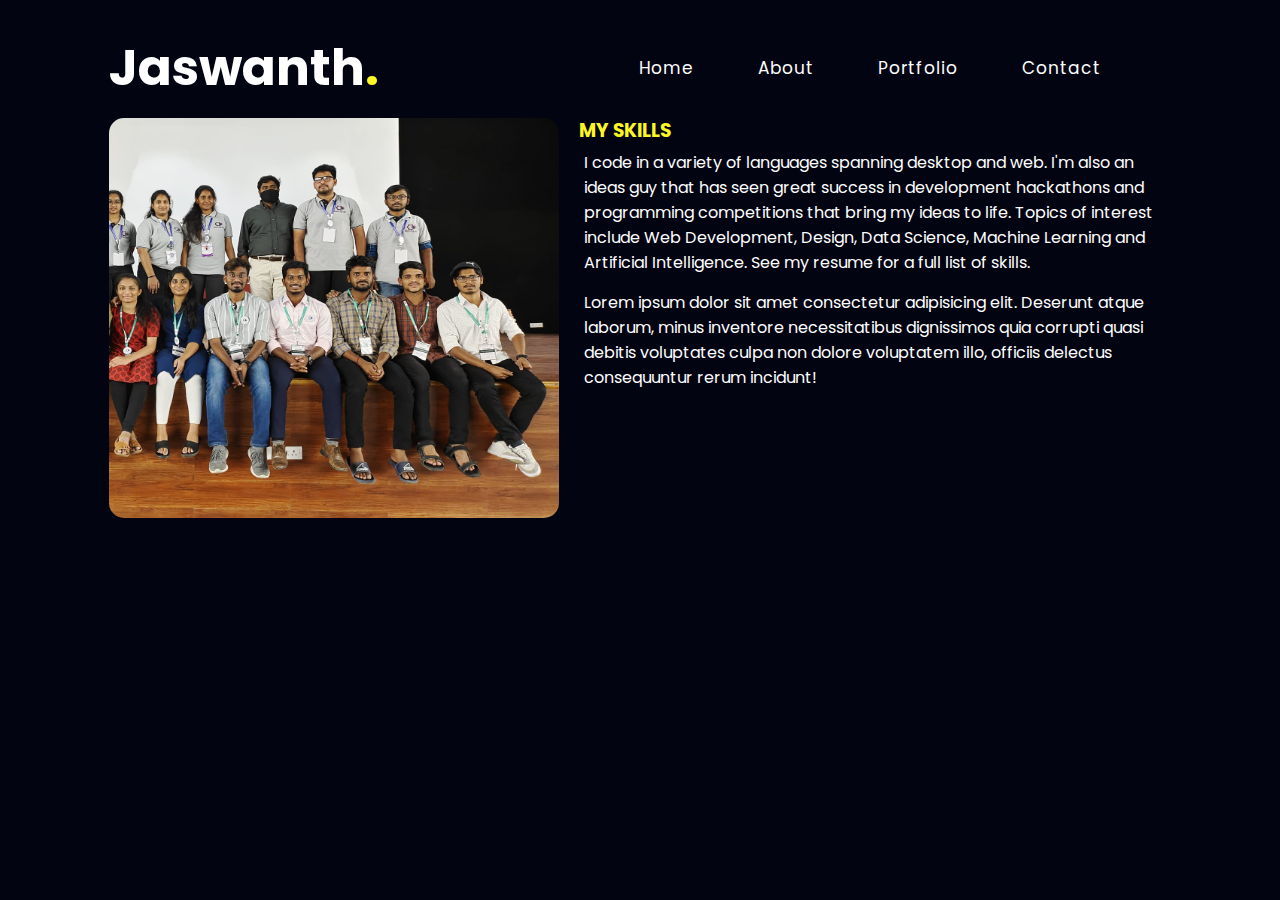
==== about.html @ 6b45dcd6 "everything" ====
<!DOCTYPE html>
<html lang="en">
  <head>
    <meta charset="UTF-8" />
    <meta http-equiv="X-UA-Compatible" content="IE=edge" />
    <meta name="viewport" content="width=device-width, initial-scale=1.0" />
    <title>Chunduri Jaswanth</title>
    <link rel="stylesheet" href="style.css" />
  </head>
  <body>
    <div class="header">
      <nav>
        <h1 class="logo"><a href="/">Jaswanth</a></h1>
        <h2 class="dot">.</h2>
        <ul>
          <li><a href="/">Home</a></li>
          <li><a href="about.html">About</a></li>
          <li><a href="portfolio.html">Portfolio</a></li>
          <li><a href="">Contact</a></li>
        </ul>
      </nav>
      <div class="about">
        <div class="about-me">
          <img src="images/works.jpeg" alt="" />
        </div>
        <div class="about-info">
          <h3 style="color: #fff724">MY SKILLS</h3>
          <p class="about-p1">
            I code in a variety of languages spanning desktop and web. I'm also
            an ideas guy that has seen great success in development hackathons
            and programming competitions that bring my ideas to life. Topics of
            interest include Web Development, Design, Data Science, Machine
            Learning and Artificial Intelligence. See my resume for a full list
            of skills.
          </p>
          <p class="about-p2">
            Lorem ipsum dolor sit amet consectetur adipisicing elit. Deserunt
            atque laborum, minus inventore necessitatibus dignissimos quia
            corrupti quasi debitis voluptates culpa non dolore voluptatem illo,
            officiis delectus consequuntur rerum incidunt!
          </p>
        </div>
      </div>
    </div>
  </body>
</html>
---- style.css ----
@import url("https://fonts.googleapis.com/css2?family=Poppins&display=swap");
* {
  margin: 0;
  padding: 0;
  box-sizing: border-box;
  font-family: "poppins", sans-serif;
}
html {
  overflow: hidden;
}

.header {
  width: 100vw;
  height: 100vh;
  background: #020412;
  color: #fff;
  padding: 0 8.5%;
  position: relative;
  /* border: 2px solid pink; */
}

nav {
  display: flex;
  width: 100%;
  align-items: center;
  flex-wrap: wrap;
  padding: 30px 0 10px;
}

.dot {
  font-size: 50px;
  color: #fff724;
}
.logo {
  cursor: pointer;
  /* text-decoration: none; */
  font-family: "Poppins", sans-serif;
  font-size: 50px;
  cursor: pointer;
}

.logo a {
  text-decoration: none;
  color: #fff;
}

.menu-icon {
  width: 35px;
  cursor: pointer;
  display: none;
}

nav ul {
  flex: 1;
  text-align: right;
  padding-right: 40px;
}

nav ul li {
  display: inline-block;
  list-style: none;
  margin: 10px 30px;
}

nav ul li a {
  color: #fff;
  text-decoration: none;
  letter-spacing: 1px;
  font-size: 17px;
}

nav ul li a:hover {
  color: #fff724;
}

.text-box {
  margin-top: 12%;
  font-size: 17px;
  letter-spacing: 1px;
  line-height: 26px;
}

.text-box h1 {
  font-size: 73px;
  line-height: 160px;
}

.text-box a {
  margin-top: 30px;
  display: inline-block;
  border-radius: 6px;
  border: 2px solid #fff724;
  color: #fff724;
  padding: 10px 30px;
  text-decoration: none;
}

.text-box .btn {
  background: #fff724;
  color: #000;
  margin-left: 30px;
  font-weight: 600;
}

.user-img {
  width: 350px;
  position: absolute;
  right: 5.5%;
  bottom: 75px;
  border-radius: 170px;
}

/* About section */

.about {
  display: flex;
  justify-content: normal;
  /* margin-left: 20px; */
}

.about-me img {
  width: 450px;
  height: 400px;
  position: relative;
  top: 2px;
  border-radius: 15px;
}

.about-info {
  margin-left: 20px;
}

.about-p1 {
  margin: 5px;
}
.about-p2 {
  margin: 15px 5px;
}

/* Portfolio section */

.port-list {
  margin: 30px;
}
.port-list-heading {
  color: #fff724;
}
/* 
.port-trad img{
    width: 400px;
    height: 250px;
} 
#port-desk-assist {
    background: #fff;
    width: 470px;
    height: 330px;
    /* margin: 30px; */

/* .port-list{
    display: flex; */

.port {
  background-color: #fff;
  height: 320px;
  width: 320px;
  margin: 10px 15px;
  position: relative;
  display: flex;
  justify-content: center;
  align-items: center;
  cursor: pointer;
}

.port:hover {
  background-color: #000;
  /* color: #fff; */
  transform: rotateY(360deg);
  transition: all 0.5s ease-in-out 0s;
}

.port h2 {
  color: #000;
  margin: 35px;
}
.port h2:hover {
  color: #fff;
  /* margin: 35px; */
}

.port-listing {
  display: flex;
  flex-direction: row;
  justify-content: center;
}

/* Responsive website */

@media only screen and (min-width: 360px) and (max-width: 500px) {
  .img {
    display: flex;
    justify-content: center;
    background-color: white;
  }
  .user-img {
    /* display: block; */
    display: flex;
    justify-content: center;
    position: absolute;
    top: 140px;
    width: 250px;
    right: 70px;
    /* margin-bottom: 350px;
    margin-right: 68px; */
  }

  nav ul li {
    display: none;
  }
  .logo {
    font-size: 25px;
  }
  .dot {
    margin-bottom: 14px;
  }
  .menu-icon {
    width: 32px;
    margin-top: 5px;
  }
  .text-box h1 {
    font-size: 25px;
  }

  .text-box {
    font-size: 10px;
    margin-top: 30;
  }
  .text-box {
    font-size: 10px;
    margin-top: 250px;
  }
  .text-box p {
    font-size: 12px;
    margin-bottom: 35px;
    position: relative;
    bottom: 30px;
  }
}

@media only screen and (min-width: 501px) and (max-width: 699px) {
  /* .header {
    background: red;
  } */
  .img {
    /* background: blue; */
    display: flex;
    justify-content: center;
  }
  .user-img {
    /* display: none; */
    width: 300px;
    position: relative;
    bottom: 335px;
    left: 12px;
  }
  nav ul {
    display: none;
  }
  .text-box {
    position: relative;
    top: 255px;
  }
  .text-box h1 {
    font-size: 35px;
  }
}
@media only screen and (min-width: 700px) and (max-width: 799px) {
  .logo {
    font-size: 40px;
  }

  .user-img {
    width: 210px;
    position: absolute;
    top: 39%;
    left: 68%;
  }
  .text-box h1 {
    font-size: 36px;
  }
  nav ul {
    display: flex;
    /* text-align: right; */
    position: absolute;
    left: 39%;
  }
  nav ul li {
    margin: 10px 18px;
  }
  .text-box p {
    font-size: 15px;
    position: relative;
    bottom: 30px px;
  }

  .text-box a {
    position: relative;
    bottom: 25px;
  }
}
@media only screen and (min-width: 800px) and (max-width: 929px) {
  .header {
    overflow-x: hidden;
    overflow-y: hidden;
  }
  .menu-icon {
    display: none;
  }
  .user-img {
    width: 260px;
    right: 1.5%;
    bottom: 160px;
  }
  nav ul {
    display: flex;
    flex-direction: row;
    position: relative;
    left: 305px;
    bottom: 55px;
  }
  nav ul li {
    margin: 10px 20px;
  }
  .text-box {
    position: relative;
    bottom: 20px;
  }
  .text-box p {
    position: relative;
    bottom: 30px;
  }
  .text-box h1 {
    font-size: 45px;
  }
}

@media only screen and (max-width: 930px) {
  /* .user-img {
    display: none;
  } */
  /* 
  .menu-icon {
    display: block;
    position: absolute;
    cursor: pointer;
    right: 5%;
    top: 55px;
  } */

  /* nav ul {
    display: flex;
    flex-direction: column;
  } */
}

@media only screen and (min-width: 930px) and (max-width: 1100px) {
  nav ul {
    padding-right: 0px;
    /* padding-left: 20px; */
    position: relative;
    left: 5%;
  }

  /*  */
}
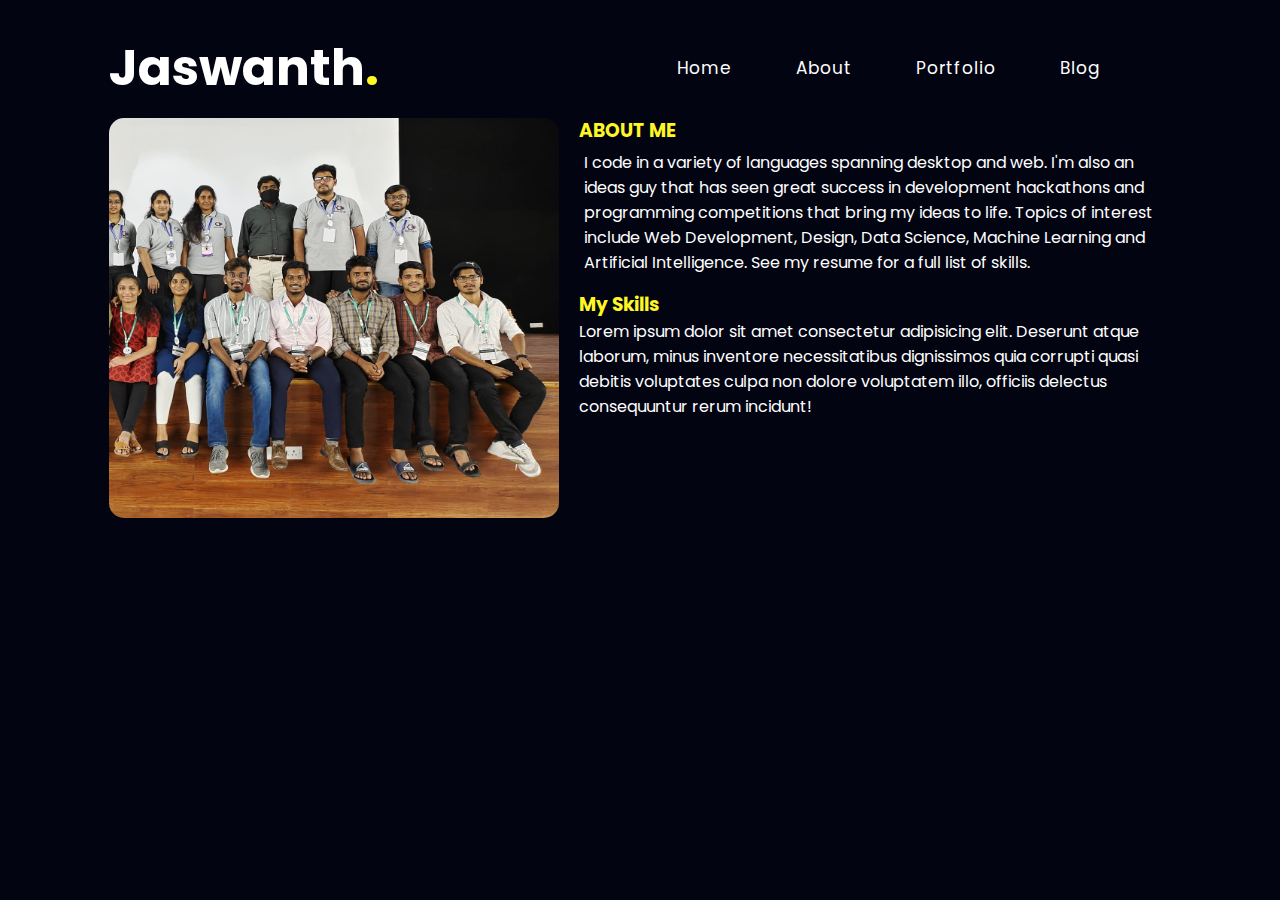
==== commit 66563671: "changed to px to rem" ====
--- a/about.html
+++ b/about.html
@@ -16,7 +16,7 @@
           <li><a href="/">Home</a></li>
           <li><a href="about.html">About</a></li>
           <li><a href="portfolio.html">Portfolio</a></li>
-          <li><a href="">Contact</a></li>
+          <li><a href="">Blog</a></li>
         </ul>
       </nav>
       <div class="about">
@@ -24,7 +24,7 @@
           <img src="images/works.jpeg" alt="" />
         </div>
         <div class="about-info">
-          <h3 style="color: #fff724">MY SKILLS</h3>
+          <h3 style="color: #fff724">ABOUT ME</h3>
           <p class="about-p1">
             I code in a variety of languages spanning desktop and web. I'm also
             an ideas guy that has seen great success in development hackathons
@@ -34,6 +34,7 @@
             of skills.
           </p>
           <p class="about-p2">
+            <h3 style="color: #fff724">My Skills</h3>
             Lorem ipsum dolor sit amet consectetur adipisicing elit. Deserunt
             atque laborum, minus inventore necessitatibus dignissimos quia
             corrupti quasi debitis voluptates culpa non dolore voluptatem illo,
--- a/style.css
+++ b/style.css
@@ -28,14 +28,14 @@
 }
 
 .dot {
-  font-size: 50px;
+  font-size: 3.125rem;
   color: #fff724;
 }
 .logo {
   cursor: pointer;
   /* text-decoration: none; */
   font-family: "Poppins", sans-serif;
-  font-size: 50px;
+  font-size: 3.125rem;
   cursor: pointer;
 }
 
@@ -53,61 +53,72 @@
 nav ul {
   flex: 1;
   text-align: right;
-  padding-right: 40px;
+  padding-right: 2.5rem;
 }
 
 nav ul li {
   display: inline-block;
   list-style: none;
-  margin: 10px 30px;
+  margin: 0.625rem 1.875rem;
 }
 
 nav ul li a {
   color: #fff;
   text-decoration: none;
   letter-spacing: 1px;
-  font-size: 17px;
+  font-size: 1.063rem;
+  cursor: pointer;
 }
 
 nav ul li a:hover {
   color: #fff724;
+  transition-delay: 0.2s, 100ms;
+  /* transition-delay: 0.5s ease-out; */
+  /* transition: blue 5s ease-out 100ms; */
 }
 
 .text-box {
-  margin-top: 12%;
-  font-size: 17px;
+  margin-top: 6.63rem;
+  font-size: 1.063rem;
   letter-spacing: 1px;
-  line-height: 26px;
+  line-height: 1.625rem;
 }
 
 .text-box h1 {
-  font-size: 73px;
-  line-height: 160px;
+  font-size: 3.5rem;
+  line-height: 10rem;
 }
 
 .text-box a {
-  margin-top: 30px;
+  margin-top: 1.875rem;
   display: inline-block;
   border-radius: 6px;
   border: 2px solid #fff724;
   color: #fff724;
-  padding: 10px 30px;
+  padding: 0.625rem 1.875rem;
   text-decoration: none;
 }
-
+.text-box a:hover {
+  background-color: yellow;
+  color: black;
+  font-weight: bold;
+}
 .text-box .btn {
   background: #fff724;
   color: #000;
-  margin-left: 30px;
+  margin-left: 1.875rem;
   font-weight: 600;
 }
-
+.text-box .btn:hover {
+  background-color: black;
+  color: yellow;
+}
 .user-img {
-  width: 350px;
-  position: absolute;
-  right: 5.5%;
-  bottom: 75px;
-  border-radius: 170px;
+  width: 21.875rem;
+  position: relative;
+  left: 74%;
+  bottom: 20.625rem;
+  border-radius: 10.625rem;
 }
 
 /* About section */
@@ -194,181 +205,3 @@
 }
 
 /* Responsive website */
-
-@media only screen and (min-width: 360px) and (max-width: 500px) {
-  .img {
-    display: flex;
-    justify-content: center;
-    background-color: white;
-  }
-  .user-img {
-    /* display: block; */
-    display: flex;
-    justify-content: center;
-    position: absolute;
-    top: 140px;
-    width: 250px;
-    right: 70px;
-    /* margin-bottom: 350px;
-    margin-right: 68px; */
-  }
-
-  nav ul li {
-    display: none;
-  }
-  .logo {
-    font-size: 25px;
-  }
-  .dot {
-    margin-bottom: 14px;
-  }
-  .menu-icon {
-    width: 32px;
-    margin-top: 5px;
-  }
-  .text-box h1 {
-    font-size: 25px;
-  }
-
-  .text-box {
-    font-size: 10px;
-    margin-top: 30;
-  }
-  .text-box {
-    font-size: 10px;
-    margin-top: 250px;
-  }
-  .text-box p {
-    font-size: 12px;
-    margin-bottom: 35px;
-    position: relative;
-    bottom: 30px;
-  }
-}
-
-@media only screen and (min-width: 501px) and (max-width: 699px) {
-  /* .header {
-    background: red;
-  } */
-  .img {
-    /* background: blue; */
-    display: flex;
-    justify-content: center;
-  }
-  .user-img {
-    /* display: none; */
-    width: 300px;
-    position: relative;
-    bottom: 335px;
-    left: 12px;
-  }
-  nav ul {
-    display: none;
-  }
-  .text-box {
-    position: relative;
-    top: 255px;
-  }
-  .text-box h1 {
-    font-size: 35px;
-  }
-}
-@media only screen and (min-width: 700px) and (max-width: 799px) {
-  .logo {
-    font-size: 40px;
-  }
-
-  .user-img {
-    width: 210px;
-    position: absolute;
-    top: 39%;
-    left: 68%;
-  }
-  .text-box h1 {
-    font-size: 36px;
-  }
-  nav ul {
-    display: flex;
-    /* text-align: right; */
-    position: absolute;
-    left: 39%;
-  }
-  nav ul li {
-    margin: 10px 18px;
-  }
-  .text-box p {
-    font-size: 15px;
-    position: relative;
-    bottom: 30px px;
-  }
-
-  .text-box a {
-    position: relative;
-    bottom: 25px;
-  }
-}
-@media only screen and (min-width: 800px) and (max-width: 929px) {
-  .header {
-    overflow-x: hidden;
-    overflow-y: hidden;
-  }
-  .menu-icon {
-    display: none;
-  }
-  .user-img {
-    width: 260px;
-    right: 1.5%;
-    bottom: 160px;
-  }
-  nav ul {
-    display: flex;
-    flex-direction: row;
-    position: relative;
-    left: 305px;
-    bottom: 55px;
-  }
-  nav ul li {
-    margin: 10px 20px;
-  }
-  .text-box {
-    position: relative;
-    bottom: 20px;
-  }
-  .text-box p {
-    position: relative;
-    bottom: 30px;
-  }
-  .text-box h1 {
-    font-size: 45px;
-  }
-}
-
-@media only screen and (max-width: 930px) {
-  /* .user-img {
-    display: none;
-  } */
-  /* 
-  .menu-icon {
-    display: block;
-    position: absolute;
-    cursor: pointer;
-    right: 5%;
-    top: 55px;
-  } */
-
-  /* nav ul {
-    display: flex;
-    flex-direction: column;
-  } */
-}
-
-@media only screen and (min-width: 930px) and (max-width: 1100px) {
-  nav ul {
-    padding-right: 0px;
-    /* padding-left: 20px; */
-    position: relative;
-    left: 5%;
-  }
-
-  /*  */
-}
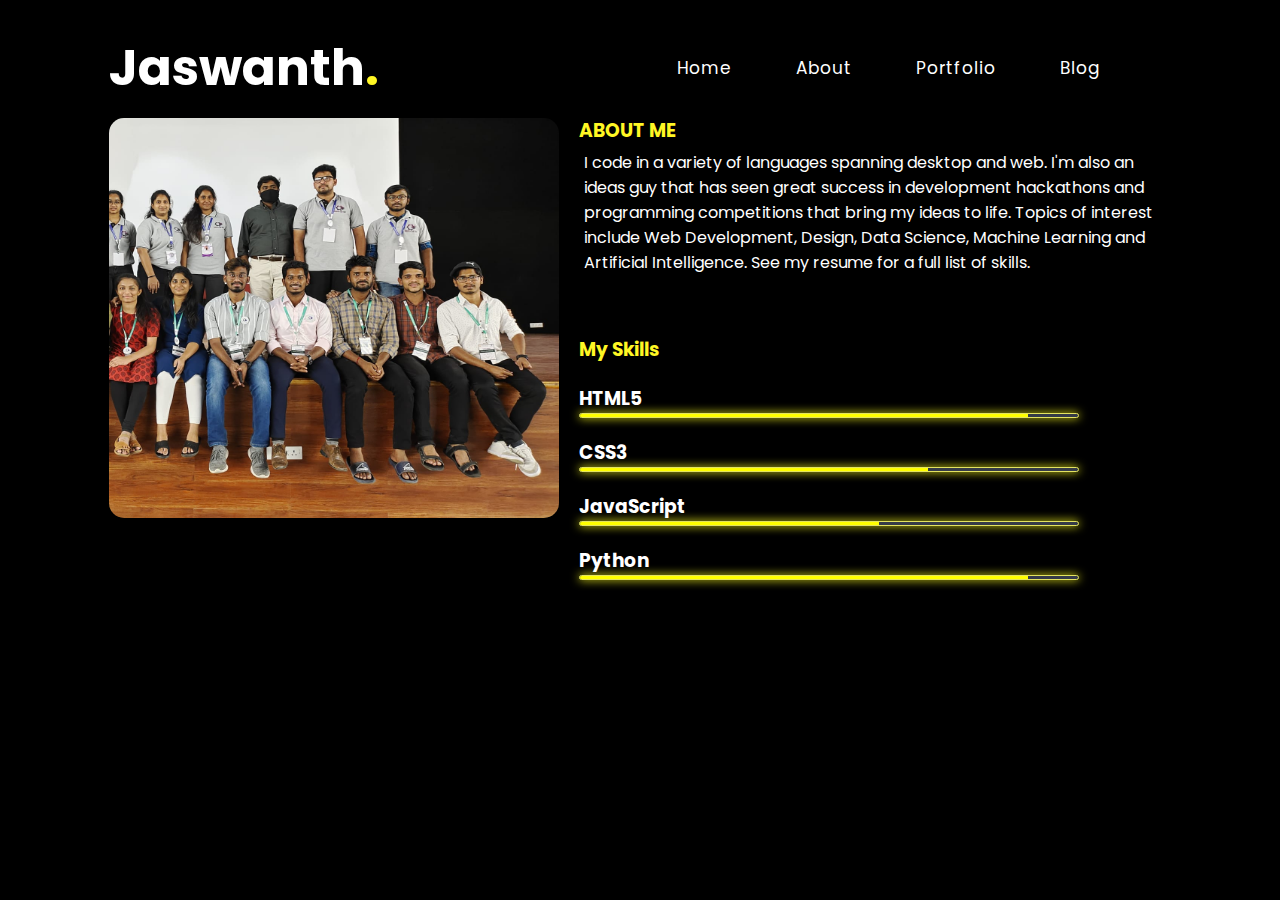
==== commit 0123e855: "Merge pull request #1 from 5riman/master" ====
--- a/about.html
+++ b/about.html
@@ -5,23 +5,35 @@
     <meta http-equiv="X-UA-Compatible" content="IE=edge" />
     <meta name="viewport" content="width=device-width, initial-scale=1.0" />
     <title>Chunduri Jaswanth</title>
+    <meta content="width=device-width, initial-scale=1" name="viewport" />
     <link rel="stylesheet" href="style.css" />
+    <link rel="stylesheet" href="responsive.css" />
+    <link
+      rel="stylesheet"
+      href="https://cdnjs.cloudflare.com/ajax/libs/font-awesome/5.15.3/css/all.min.css"
+    />
   </head>
   <body>
     <div class="header">
       <nav>
         <h1 class="logo"><a href="/">Jaswanth</a></h1>
         <h2 class="dot">.</h2>
+        <input type="checkbox" id="check" />
+        <label for="check" class="checkbtn">
+          <i class="fas fa-bars"></i>
+        </label>
+
         <ul>
           <li><a href="/">Home</a></li>
-          <li><a href="about.html">About</a></li>
-          <li><a href="portfolio.html">Portfolio</a></li>
-          <li><a href="">Blog</a></li>
+          <li><a href="/about.html">About</a></li>
+          <li><a href="/portfolio.html">Portfolio</a></li>
+          <li><a href="/blogs.html">Blog</a></li>
         </ul>
+        <img src="images/menu.png" class="menu-icon" alt="" />
       </nav>
       <div class="about">
         <div class="about-me">
-          <img src="images/works.jpeg" alt="" />
+          <img id="group_pic" src="images/works.jpeg" alt="" />
         </div>
         <div class="about-info">
           <h3 style="color: #fff724">ABOUT ME</h3>
@@ -33,15 +45,24 @@
             Learning and Artificial Intelligence. See my resume for a full list
             of skills.
           </p>
-          <p class="about-p2">
-            <h3 style="color: #fff724">My Skills</h3>
-            Lorem ipsum dolor sit amet consectetur adipisicing elit. Deserunt
-            atque laborum, minus inventore necessitatibus dignissimos quia
-            corrupti quasi debitis voluptates culpa non dolore voluptatem illo,
-            officiis delectus consequuntur rerum incidunt!
-          </p>
+        <div class="skills">
+          <h3 style="color: #fff724">My Skills</h3>
+          <li>
+            <h3>HTML5</h3><span class="bar"><span class="html"></span></span>
+          </li>
+          <li>
+            <h3>CSS3</h3><span class="bar"><span class="css"></span></span>
+          </li>
+          <li>
+            <h3>JavaScript</h3><span class="bar"><span class="javascript"></span></span>
+          </li>
+          <li>
+            <h3>Python</h3><span class="bar"><span class="python"></span></span>
+          </li>
+        </div>
         </div>
       </div>
     </div>
+    <script src="second_script.js"></script>
   </body>
 </html>
--- a/style.css
+++ b/style.css
@@ -5,18 +5,31 @@
   box-sizing: border-box;
   font-family: "poppins", sans-serif;
 }
-html {
-  overflow: hidden;
-}
-
+body {
+  background: black;
+}
 .header {
   width: 100vw;
   height: 100vh;
-  background: #020412;
+  background: black;
   color: #fff;
   padding: 0 8.5%;
   position: relative;
   /* border: 2px solid pink; */
+}
+
+.checkbtn {
+  font-size: 30px;
+  color: white;
+  float: left;
+  line-height: 80px;
+  margin-right: 40px;
+  cursor: pointer;
+  display: none;
+}
+
+#check {
+  display: none;
 }
 
 nav {
@@ -31,6 +44,7 @@
   font-size: 3.125rem;
   color: #fff724;
 }
+
 .logo {
   cursor: pointer;
   /* text-decoration: none; */
@@ -72,9 +86,7 @@
 
 nav ul li a:hover {
   color: #fff724;
-  transition-delay: 0.2s, 100ms;
-  /* transition-delay: 0.5s ease-out; */
-  /* transition: blue 5s ease-out 100ms; */
+  transition: 0.9s;
 }
 
 .text-box {
@@ -98,21 +110,14 @@
   padding: 0.625rem 1.875rem;
   text-decoration: none;
 }
-.text-box a:hover {
-  background-color: yellow;
-  color: black;
-  font-weight: bold;
-}
+
 .text-box .btn {
   background: #fff724;
   color: #000;
   margin-left: 1.875rem;
   font-weight: 600;
 }
-.text-box .btn:hover {
-  background-color: black;
-  color: yellow;
-}
+
 .user-img {
   width: 21.875rem;
   position: relative;
@@ -146,6 +151,83 @@
 }
 .about-p2 {
   margin: 15px 5px;
+}
+
+.skills{
+  width: 500px;
+  margin: 60px 0;
+  color: white;
+}
+
+.skills li{
+  margin: 20px 0;
+  list-style: none;
+}
+
+.bar{
+  background: #353b48;
+  display: block;
+  height: 5px;
+  border: 1px solid rgb(227, 227, 97);
+  border-radius: 5px;
+  overflow: hidden;
+  box-shadow: 0 0 10px #ffff1c;
+}
+
+.bar span{
+  height: 5px;
+  float: left;
+  background: yellow;
+}
+
+.html{
+  width: 90%;
+  animation: html 2s;
+}
+.css{
+  width: 70%;
+  animation: css 2s;
+}
+.javascript{
+  width: 60%;
+  animation: javascript 2s;
+}
+.python{
+  width: 90%;
+  animation: python 2s;
+}
+
+@keyframes html{
+  0%{
+    width: 0%;
+  }
+  100%{
+    width: 90%;
+  }
+}
+@keyframes css{
+  0%{
+    width: 0%;
+  }
+  100%{
+    width: 70%;
+  }
+}
+@keyframes javascript{
+  0%{
+    width: 0%;
+  }
+  100%{
+    width: 60%;
+  }
+}
+@keyframes python{
+  0%{
+    width: 0%;
+  }
+  100%{
+    width: 90%;
+  }
 }
 
 /* Portfolio section */
@@ -203,5 +285,3 @@
   flex-direction: row;
   justify-content: center;
 }
-
-/* Responsive website */
--- a/responsive.css
+++ b/responsive.css
@@ -0,0 +1,71 @@
+@media only screen and (max-width: 576px) {
+  .logo {
+    font-size: 2rem;
+  }
+  .dot {
+    position: relative;
+    bottom: 6px;
+  }
+
+  .user-img {
+    left: 5%;
+    bottom: 30rem;
+    width: 18rem;
+  }
+
+  .text-box h1 {
+    font-size: 1rem;
+    position: relative;
+    top: 2.5rem;
+  }
+  .text-box a {
+    font-size: 0.8rem;
+    width: 9rem;
+    padding: 0.625rem 0.8rem;
+  }
+  .text-box {
+    margin-top: 14rem;
+  }
+  .text-box p {
+    font-size: 0.7rem;
+  }
+
+  .checkbtn {
+    display: block;
+  }
+  ul {
+    position: fixed;
+    width: 100%;
+    height: 100vh;
+    background: black;
+    top: 100px;
+    left: -100%;
+    text-align: center;
+    transition: all 0.5s;
+    display: flex;
+    flex-direction: column;
+    align-items: center;
+    /* justify-content: center; */
+  }
+  nav ul li {
+    display: block;
+    margin: 15px 0;
+    line-height: 30px;
+  }
+  nav ul li a {
+    font-size: 20px;
+  }
+  a:hover,
+  a.active {
+    background: none;
+    color: yellow;
+  }
+
+  #check:checked ~ ul {
+    left: 0;
+  }
+
+  #check:checked ~ .user-img {
+    display: none;
+  }
+}
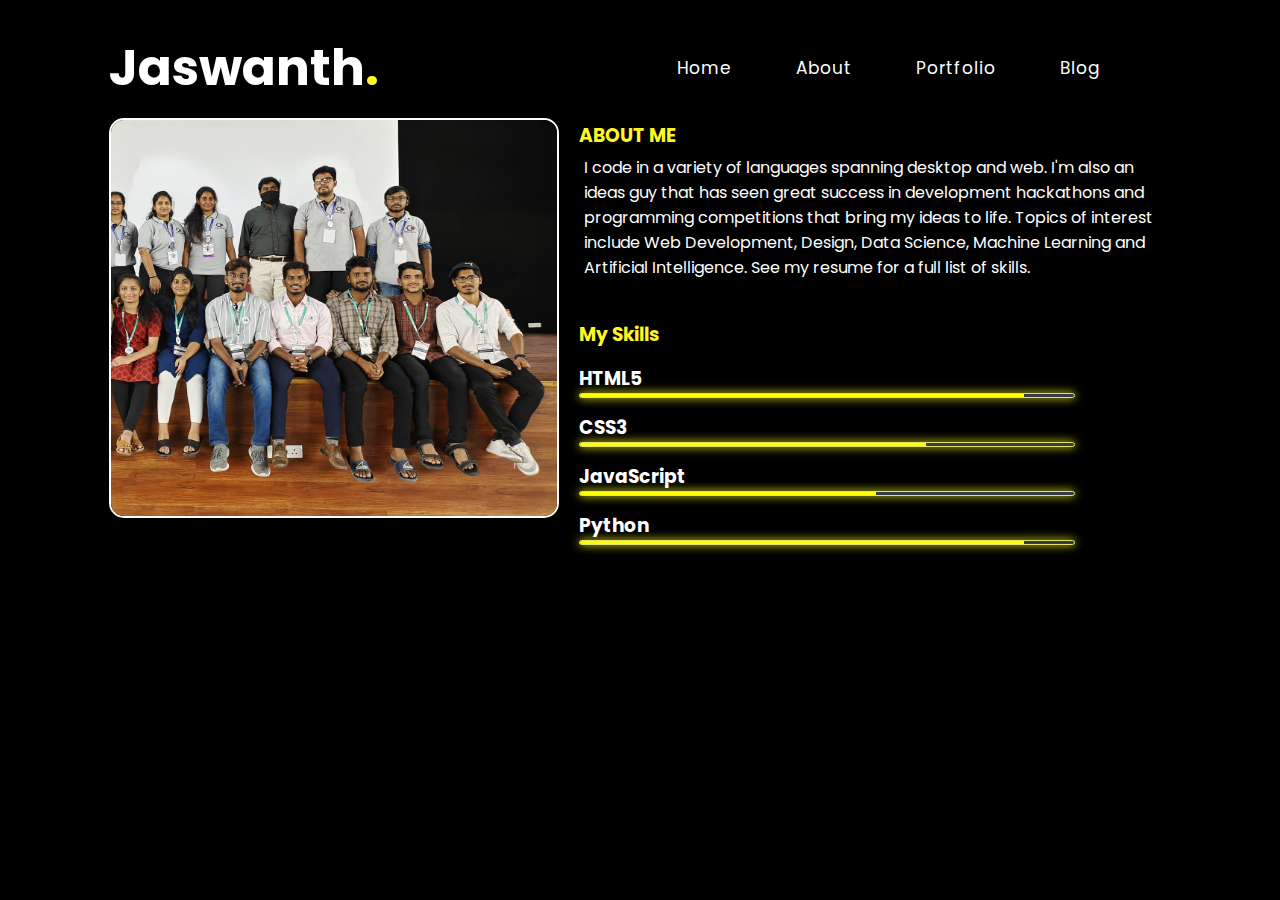
==== commit 88391f56: "push it" ====
--- a/about.html
+++ b/about.html
@@ -6,8 +6,8 @@
     <meta name="viewport" content="width=device-width, initial-scale=1.0" />
     <title>Chunduri Jaswanth</title>
     <meta content="width=device-width, initial-scale=1" name="viewport" />
-    <link rel="stylesheet" href="style.css" />
-    <link rel="stylesheet" href="responsive.css" />
+    <link rel="stylesheet" href="style\style.css" />
+    <link rel="stylesheet" href="style\responsive.css" />
     <link
       rel="stylesheet"
       href="https://cdnjs.cloudflare.com/ajax/libs/font-awesome/5.15.3/css/all.min.css"
@@ -45,21 +45,25 @@
             Learning and Artificial Intelligence. See my resume for a full list
             of skills.
           </p>
-        <div class="skills">
-          <h3 style="color: #fff724">My Skills</h3>
-          <li>
-            <h3>HTML5</h3><span class="bar"><span class="html"></span></span>
-          </li>
-          <li>
-            <h3>CSS3</h3><span class="bar"><span class="css"></span></span>
-          </li>
-          <li>
-            <h3>JavaScript</h3><span class="bar"><span class="javascript"></span></span>
-          </li>
-          <li>
-            <h3>Python</h3><span class="bar"><span class="python"></span></span>
-          </li>
-        </div>
+          <div class="skills">
+            <h3 style="color: #fff724">My Skills</h3>
+            <li>
+              <h3>HTML5</h3>
+              <span class="bar"><span class="html"></span></span>
+            </li>
+            <li>
+              <h3>CSS3</h3>
+              <span class="bar"><span class="css"></span></span>
+            </li>
+            <li>
+              <h3>JavaScript</h3>
+              <span class="bar"><span class="javascript"></span></span>
+            </li>
+            <li>
+              <h3>Python</h3>
+              <span class="bar"><span class="python"></span></span>
+            </li>
+          </div>
         </div>
       </div>
     </div>
